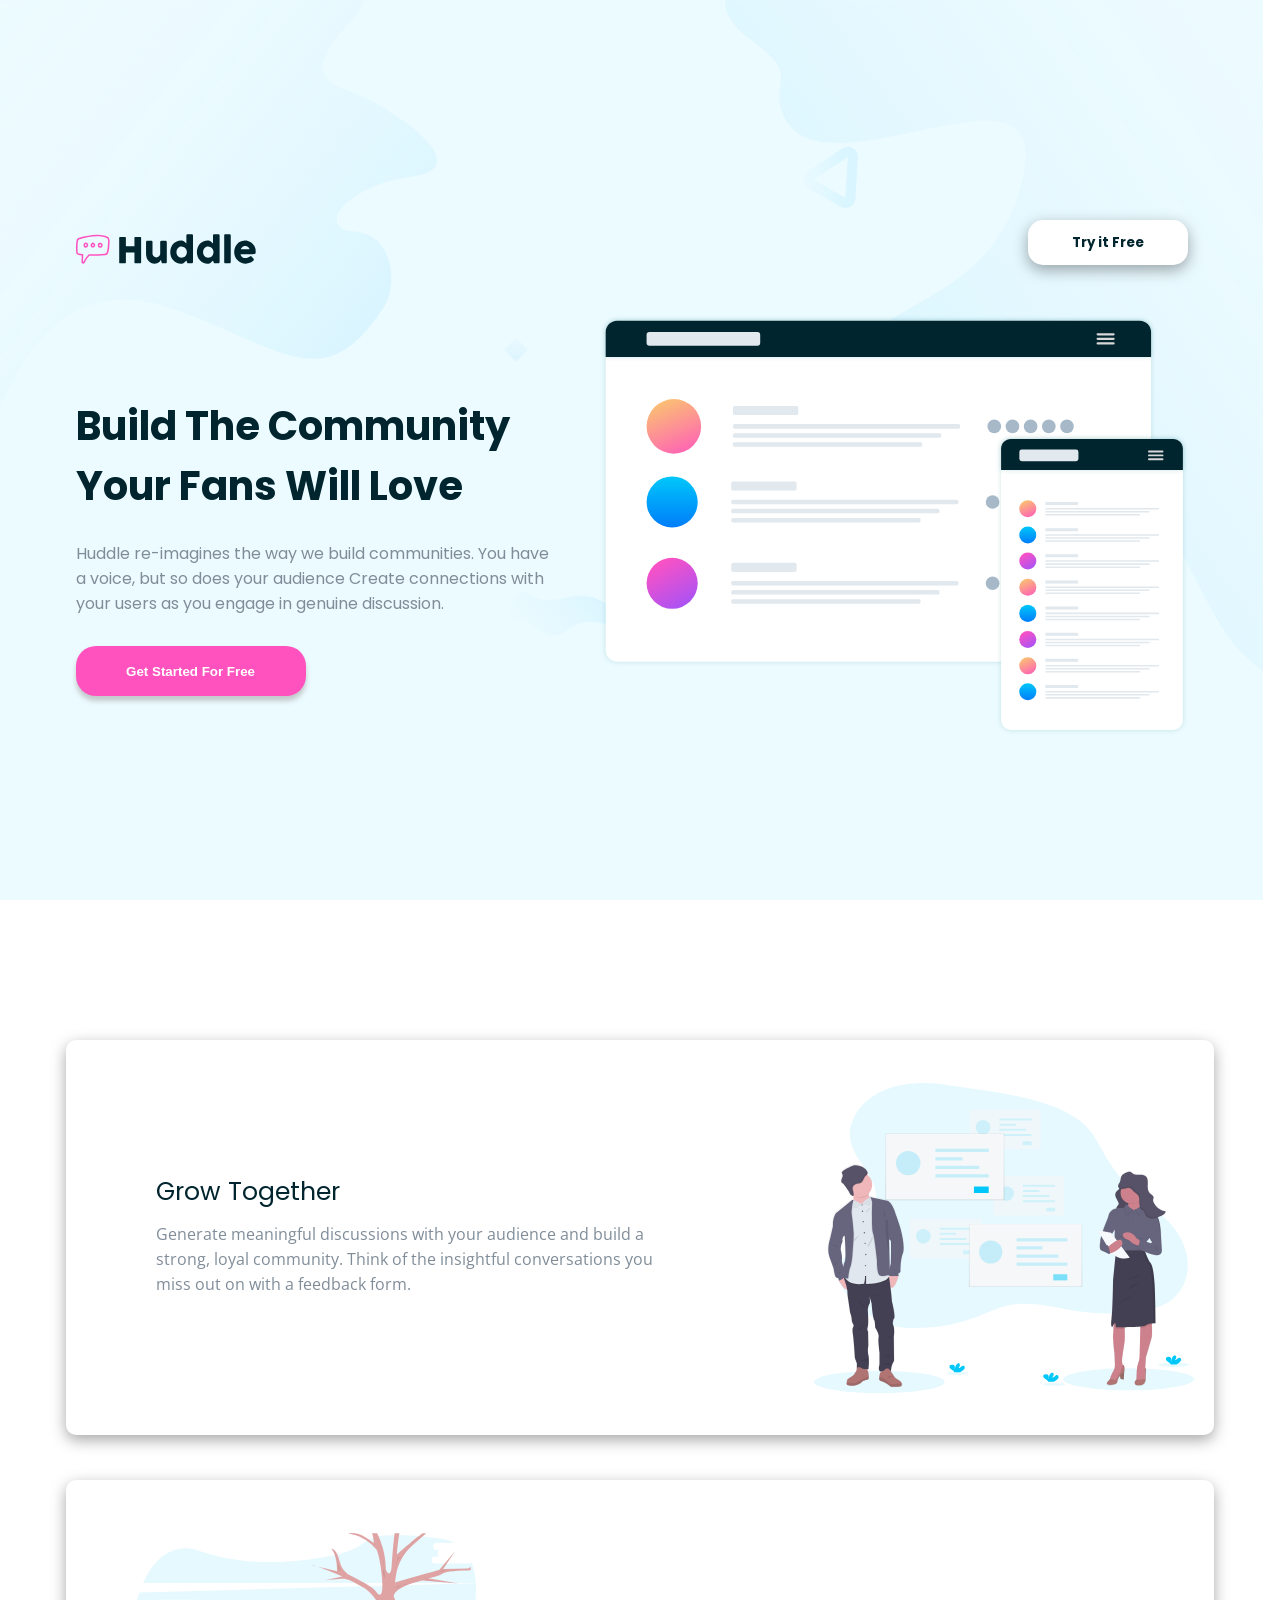
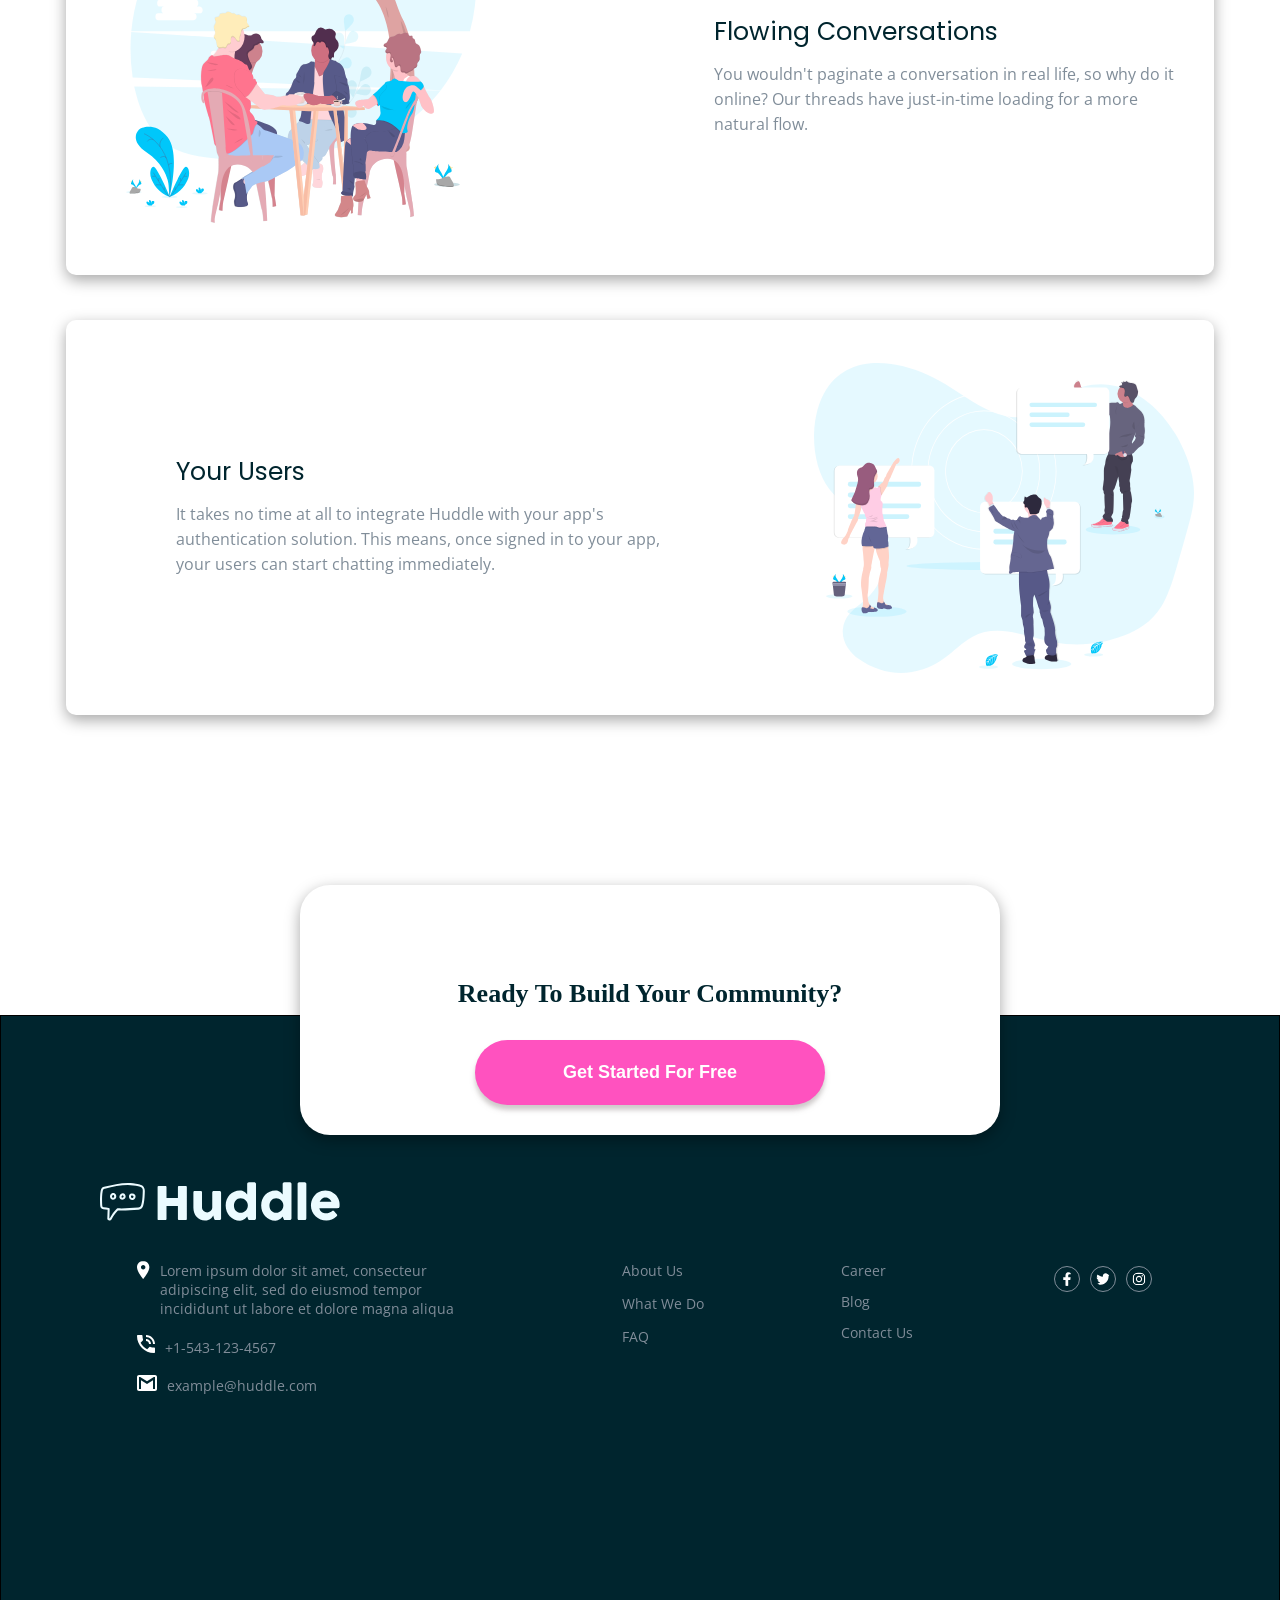
==== index.html @ dee0850d "first commit" ====
<!DOCTYPE html>
<html lang="en">
<head>
    <meta charset="UTF-8">
    <meta name="viewport" content="width=device-width, initial-scale=1.0">
    <link rel="preconnect" href="https://fonts.googleapis.com">
<link rel="preconnect" href="https://fonts.gstatic.com" crossorigin>
<link rel="preconnect" href="https://fonts.googleapis.com">
<link rel="preconnect" href="https://fonts.gstatic.com" crossorigin>
<link href="https://fonts.googleapis.com/css2?family=Poppins:ital,wght@0,600;1,600&display=swap" rel="stylesheet">
<link rel="preconnect" href="https://fonts.googleapis.com">
<link rel="preconnect" href="https://fonts.gstatic.com" crossorigin>
<link href="https://fonts.googleapis.com/css2?family=Open+Sans:ital,wght@0,400;0,700;1,400;1,700&display=swap" rel="stylesheet">
    <link rel="stylesheet" href="index.css">
    <title>HUDDLE</title>
</head>
<body>

    <header>
       <div class="buildh">
        <img class="logo" src="./images/logo.svg" alt=""><br>
        <div class="build">
        <h3 style="line-height: 60px; font-size: 40px; color: hsl(192, 100%, 9%); font-weight: bolder; margin:25px 0px ;">Build The Community <br> Your Fans Will Love</h3>
        <P style="line-height: 25px; color: hsl(208, 11%, 55%);">Huddle re-imagines the way we build communities. You have <br> 
            a voice, but so does your audience Create connections with <br> 
            your users as you engage in genuine discussion.</P></div>
        <button style=" font-weight: 700; box-shadow: 0px 5px 5px 0px rgba(158,152,152,0.51);
        -webkit-box-shadow: 0px 5px 5px 0px rgba(158,152,152,0.51);
        -moz-box-shadow: 0px 5px 5px 0px rgba(158,152,152,0.51); margin: 30px 0px; color: white; background-color: hsl(322, 100%, 66%); border: 0px; width: 230px; height: 50px; border-radius: 20px;">Get Started For Free</button>
       </div>
       <div class="headerR">
        <button  >Try it Free</button><br>
        <img class="mock" src="./images/illustration-mockups.svg" alt="profile">
       </div>


    </header>

    <main>
        <div class="grow">
            <div class="growl">
            <p class="subtopic" > Grow Together </p>
            <p >Generate meaningful discussions with your audience and
                build a strong, loyal community. Think of the insightful
                conversations you miss out on with a feedback form.</p></div>
                <img class="growimg" src="./images/illustration-grow-together.svg" alt="" >
        </div>
        <div class="flow">
            <img class="flowimg" src="./images/illustration-flowing-conversation.svg" alt="">
            <div class="flowr">
            <p class="subtopic">Flowing Conversations</p>
            <p  >You wouldn't paginate a conversation in real life, so why do 
                it online? Our threads have just-in-time loading for a more 
                natural flow.</p>
             </div>  
        </div>
        <div class="your">
            <div class="yourl">
            <p class="subtopic">Your Users</p>
            <p >It takes no time at all to integrate Huddle with your app's 
                authentication solution. This means, once signed in to
                your app, your users can start chatting immediately.
            </p></div>
            <img  class="yourimg" src="./images/illustration-your-users.svg" alt="">
        </div>
        <div class="ready">
            <p  style="line-height: 32px; font-size: 26px; color: hsl(192, 100%, 9%); font-weight: bolder; margin-top:auto;">Ready To Build Your Community?</p>
            <button style=" font-size: 18px; font-weight: 900; box-shadow: 0px 5px 5px 0px rgba(158,152,152,0.51);
        -webkit-box-shadow: 0px 5px 5px 0px rgba(158,152,152,0.51);
        -moz-box-shadow: 0px 5px 5px 0px rgba(158,152,152,0.51); margin: 30px 0px; color: white; background-color: hsl(322, 100%, 66%); border: 0px; width: 350px; height: 65px; border-radius: 50px;">Get Started For Free</button>
        </div>

    </main>

    <footer>
            <div class="lorem">
                    <svg width="240" height="39" xmlns="http://www.w3.org/2000/svg">
                    <g fill-rule="nonzero" fill="none">
                        <path
                            d="M27.967.879C20.242.875 12.182 2.615 4.047 4.872c-1.033.208-2.041.884-2.574 1.72C.983 7.38.805 8.171.652 9c-.79 4.428-.694 8.776-.53 13.594.036 1.103.2 2.41.715 3.205.538.803 1.46 1.313 2.561 1.48a95.99 95.99 0 0 0 4.232.525l-.312 8.698c-.048.692.29 1.267.71 1.598.376.286.795.413 1.225.445.86.065 1.869-.303 2.37-1.257 2.195-4.224 3.572-6.089 6.317-8.895 7.158.176 13.407-.222 20.482-.745 2.501-.065 4.218-2.11 4.672-3.743 1.357-4.232 1.568-9.456 1.712-14.737.061-2.093-.665-4.148-1.95-5.234-1.222-.991-2.702-1.35-4.058-1.718C35.031 1.363 31.263.905 27.967.879zm10.29 3.31c1.358.369 2.555.724 3.31 1.337 1.26 1.339 1.218 2.23 1.2 3.675-.142 5.122-.388 10.093-1.544 13.86-.498 1.405-1.366 2.405-3.006 2.556-7.208.533-13.462.945-20.707.739a1.032 1.032 0 0 0-.763.302c-3.044 3.074-4.601 5.21-6.921 9.676-.054.102-.171.164-.315.175-.097-.005-.136-.08-.142-.148l.314-9.432c.019-.509-.401-.995-.907-1.05a95.48 95.48 0 0 1-5.06-.62c-.726-.111-.994-.31-1.193-.606-.346-.825-.338-1.335-.365-2.128-.162-4.775-.242-8.948.491-13.1.068-.614.298-1.242.542-1.767.404-.632 1.023-.725 1.644-.897 7.956-2.197 15.74-3.84 23.068-3.845 3.592.13 7.364.49 10.354 1.273zm-27.479 8.09c-1.096 1.313-.987 3.096-.14 4.29.442.625 1.132 1.128 1.972 1.242 1.091.09 1.783-.352 2.53-.86 1.353-1.176 1.49-3.228.461-4.71-.524-.755-1.362-1.208-2.218-1.24-1.172.012-1.968.535-2.605 1.277zm11.856-1.072c-1.092.035-1.975.791-2.514 1.607-.617.933-.977 2.101-.478 3.246.96 2.203 4.277 2.176 5.6-.063.61-1.032.454-2.205 0-3.056-.452-.85-1.136-1.543-2.131-1.702a2.494 2.494 0 0 0-.477-.032zm9.625.207c-.34-.008-.69.024-1.018.111-1.312.35-2.429 1.704-2.26 3.437.086.872.487 1.722 1.21 2.308.723.585 1.773.847 2.88.62 1.272-.26 2.06-1.285 2.323-2.275.263-.99.197-1.999-.414-2.817a3.47 3.47 0 0 0-2.72-1.384zm-18.965 1.623c.245.002.438.08.637.366.445.642.321 1.615-.128 2.005-.447.39-.726.424-.922.398-.196-.027-.395-.162-.573-.414-.34-.48-.44-1.256.007-1.81.238-.316.675-.513.98-.545zm9.483.223c.038.006.464.253.668.636.204.383.242.739.048 1.066-.577.976-1.804.712-1.99.287-.07-.162-.017-.813.32-1.32.335-.509.757-.7.954-.67zm10.564.748c.062.083.213.64.096 1.082-.118.442-.31.715-.78.811-.602.124-.94 0-1.193-.207-.254-.205-.425-.552-.462-.923-.09-.92.24-1.133.764-1.273.61-.15 1.3.112 1.575.51z"
                            fill="hsl(193, 100%, 96%)" />
                        <path
                            d="M57.61 4.996c.016-.26.111-.494.287-.701a.875.875 0 0 1 .701-.31h6.826c.23 0 .467.096.712.287a.883.883 0 0 1 .368.724v10.893h11.421V4.996c0-.276.096-.513.287-.712.192-.2.44-.3.747-.3h6.734c.306 0 .574.077.804.23.23.154.345.399.345.736V37.1c0 .337-.1.59-.3.758-.198.169-.459.253-.78.253h-6.803c-.306 0-.555-.084-.747-.253-.191-.168-.287-.42-.287-.758V24.047H66.504V37.1c0 .322-.104.57-.31.747-.207.176-.487.264-.84.264h-6.756c-.643 0-.972-.299-.988-.896V4.996zm62.875 32.725c-.199.168-.41.275-.632.321a3.123 3.123 0 0 1-.631.07h-3.47c-.276 0-.514-.05-.713-.15-.2-.1-.368-.234-.506-.402a2.384 2.384 0 0 1-.344-.575 4.884 4.884 0 0 1-.23-.666l-.712-2.942c-.23.475-.563 1.015-1 1.62a8.495 8.495 0 0 1-1.666 1.7c-.674.53-1.479.974-2.413 1.334-.935.36-2.007.54-3.218.54-1.746 0-3.332-.337-4.757-1.011a10.904 10.904 0 0 1-3.642-2.758c-1.003-1.164-1.781-2.524-2.332-4.08-.552-1.554-.828-3.213-.828-4.974V10.695c0-.582.127-1.022.38-1.321.252-.299.654-.448 1.206-.448h5.308c.66 0 1.111.11 1.356.333.245.222.368.655.368 1.298v14.96c0 .66.15 1.284.448 1.874.299.59.693 1.11 1.184 1.562.49.452 1.045.809 1.666 1.069.62.26 1.252.39 1.896.39.551 0 1.122-.13 1.712-.39a6.361 6.361 0 0 0 1.631-1.046c.498-.436.908-.95 1.23-1.54.322-.59.482-1.214.482-1.872V10.626c0-.26.05-.52.15-.781.1-.26.249-.46.448-.598.199-.122.387-.206.563-.252.176-.046.38-.07.609-.07h5.194c.658 0 1.133.162 1.424.483.291.322.437.751.437 1.287v25.716c0 .29-.065.559-.195.804s-.31.437-.54.574l.137-.068zm26.681-3.172c-.414.414-.87.858-1.367 1.333-.498.475-1.046.92-1.643 1.333a9.3 9.3 0 0 1-1.93 1.023 6.097 6.097 0 0 1-2.23.402c-2.083 0-4.002-.39-5.757-1.172a13.777 13.777 0 0 1-4.527-3.206c-1.264-1.356-2.252-2.953-2.964-4.792-.713-1.838-1.069-3.814-1.069-5.929 0-2.13.356-4.11 1.069-5.94.712-1.83 1.7-3.424 2.964-4.78a13.635 13.635 0 0 1 4.527-3.194c1.755-.774 3.674-1.161 5.757-1.161.843 0 1.613.123 2.31.368a8.51 8.51 0 0 1 1.907.942c.575.383 1.103.816 1.586 1.298.482.483.938.954 1.367 1.414V1.985c0-.49.15-.903.448-1.24.299-.338.747-.506 1.345-.506h5.17c.2 0 .41.042.632.126.222.085.425.203.61.357.183.153.332.337.447.551.115.215.173.452.173.712v34.357c0 1.18-.62 1.77-1.862 1.77h-4.504c-.306 0-.544-.04-.712-.116a1.13 1.13 0 0 1-.426-.333 2.319 2.319 0 0 1-.31-.551 17.13 17.13 0 0 0-.344-.77l-.667-1.793zm-13.214-11.008a8.39 8.39 0 0 0 .471 2.839c.314.88.762 1.643 1.345 2.286a6.384 6.384 0 0 0 2.102 1.528c.82.376 1.728.563 2.724.563.98 0 1.903-.176 2.769-.528a7.058 7.058 0 0 0 2.263-1.46 7.256 7.256 0 0 0 1.552-2.194c.39-.843.609-1.747.655-2.712v-.322a7.26 7.26 0 0 0-.552-2.803 7.427 7.427 0 0 0-1.528-2.344 7.242 7.242 0 0 0-2.298-1.597 6.977 6.977 0 0 0-2.861-.586c-.996 0-1.904.195-2.724.586-.82.39-1.52.923-2.102 1.597a7.236 7.236 0 0 0-1.345 2.344 8.35 8.35 0 0 0-.47 2.803zm48.72 11.008c-.414.414-.87.858-1.368 1.333-.498.475-1.046.92-1.643 1.333a9.3 9.3 0 0 1-1.93 1.023 6.097 6.097 0 0 1-2.23.402c-2.083 0-4.002-.39-5.756-1.172a13.777 13.777 0 0 1-4.528-3.206c-1.263-1.356-2.252-2.953-2.964-4.792-.712-1.838-1.069-3.814-1.069-5.929 0-2.13.357-4.11 1.069-5.94s1.7-3.424 2.964-4.78a13.635 13.635 0 0 1 4.528-3.194c1.754-.774 3.673-1.161 5.756-1.161.843 0 1.613.123 2.31.368a8.51 8.51 0 0 1 1.907.942c.575.383 1.103.816 1.586 1.298.483.483.938.954 1.367 1.414V1.985c0-.49.15-.903.448-1.24.3-.338.747-.506 1.345-.506h5.17c.2 0 .41.042.632.126.223.085.426.203.61.357.183.153.333.337.448.551.114.215.172.452.172.712v34.357c0 1.18-.62 1.77-1.862 1.77h-4.504c-.306 0-.544-.04-.712-.116a1.13 1.13 0 0 1-.425-.333 2.319 2.319 0 0 1-.31-.551 17.13 17.13 0 0 0-.345-.77l-.667-1.793zm-13.215-11.008a8.39 8.39 0 0 0 .471 2.839c.315.88.763 1.643 1.345 2.286a6.384 6.384 0 0 0 2.103 1.528c.82.376 1.727.563 2.723.563.98 0 1.903-.176 2.769-.528a7.058 7.058 0 0 0 2.264-1.46 7.256 7.256 0 0 0 1.55-2.194c.391-.843.61-1.747.656-2.712v-.322a7.26 7.26 0 0 0-.552-2.803 7.427 7.427 0 0 0-1.528-2.344 7.242 7.242 0 0 0-2.298-1.597 6.977 6.977 0 0 0-2.861-.586c-.996 0-1.904.195-2.723.586-.82.39-1.521.923-2.103 1.597a7.236 7.236 0 0 0-1.345 2.344 8.35 8.35 0 0 0-.47 2.803zM197.61 2.008c0-.49.122-.903.367-1.24.246-.338.667-.506 1.264-.506h5.63c.154 0 .315.042.483.126a1.7 1.7 0 0 1 .471.357c.146.153.268.337.368.551.1.215.15.452.15.712v34.334c0 .582-.165 1.022-.495 1.321-.329.299-.754.448-1.275.448h-5.332c-.597 0-1.018-.15-1.264-.448-.245-.299-.367-.74-.367-1.321V2.008zm38.7 32.61a15.31 15.31 0 0 1-4.55 2.907 13.87 13.87 0 0 1-5.355 1.046c-2.1 0-4.083-.383-5.952-1.15a15.494 15.494 0 0 1-4.918-3.182 15.273 15.273 0 0 1-3.355-4.792c-.828-1.838-1.241-3.837-1.241-5.998 0-1.348.164-2.654.494-3.918a15.45 15.45 0 0 1 1.402-3.55 15.055 15.055 0 0 1 2.206-3.045 13.957 13.957 0 0 1 2.907-2.379 14.327 14.327 0 0 1 3.493-1.54 14.084 14.084 0 0 1 3.975-.551c1.272 0 2.505.169 3.7.506 1.195.337 2.318.812 3.367 1.424 1.05.613 2.01 1.349 2.884 2.207a14.896 14.896 0 0 1 2.252 2.815 13.58 13.58 0 0 1 1.46 3.263c.344 1.157.517 2.348.517 3.573 0 .797-.012 1.448-.035 1.954-.023.505-.142.908-.356 1.206-.215.3-.57.506-1.069.62-.498.116-1.23.173-2.194.173h-16.546c.153.98.463 1.8.93 2.46a5.842 5.842 0 0 0 1.62 1.573c.613.391 1.264.67 1.954.84a8.24 8.24 0 0 0 1.953.252c.552 0 1.118-.058 1.7-.172a12.179 12.179 0 0 0 1.69-.46 9.557 9.557 0 0 0 1.493-.667c.452-.252.816-.517 1.092-.792.245-.2.456-.349.632-.449.176-.1.364-.149.563-.149.2 0 .402.07.61.207a4.8 4.8 0 0 1 .7.597l2.436 2.758c.168.2.276.38.322.54.046.161.069.326.069.494 0 .307-.085.571-.253.793a2.89 2.89 0 0 1-.598.586zm-11.054-19.143c-.598 0-1.176.119-1.735.356a6.547 6.547 0 0 0-1.575.954c-.49.398-.93.85-1.321 1.356a8.315 8.315 0 0 0-.954 1.54h11.743a13.536 13.536 0 0 0-1.045-1.655 7.081 7.081 0 0 0-1.287-1.333 5.558 5.558 0 0 0-1.655-.896c-.62-.215-1.344-.322-2.171-.322z"
                            fill="hsl(193, 100%, 96%)" />
                    </g>
                </svg>
                </div>
                <div class="words">
                <div class="locate">
                    <!-- <div> 
                        <ul style="list-style-type: none;">
                            <li style="margin-top: 25%;"><img src="./images/icon-location.svg" alt=""></li>
                            <li  style="margin-top: 410% ; margin-bottom: 100%;"><img src="./images/icon-phone.svg" alt=""></li>
                            <li><img src="./images/icon-email.svg" alt=""></li>
                        </ul>
                    </div> -->
                    <div style="margin-left: 4%;">
                        <div class="loremm">
                            <img class="iconsdown" src="./images/icon-location.svg" alt=""> <p > Lorem ipsum dolor sit amet, consecteur adipiscing elit, sed do eiusmod tempor 
                                incididunt ut labore et dolore magna aliqua
                            </p>
                        </div>
                            <p style="margin:5% 0;"><img class="iconsdown"  src="./images/icon-phone.svg"  alt="">+1-543-123-4567</p>
                            <p><img  class="iconsdown" src="./images/icon-email.svg" alt="">example@huddle.com</p>
                    </div>
                </div>
                <div class="down" >
                
                            <ul class="list1">
                                <li><a href="">About Us</a></li>    
                                <li class="bottomlist" ><a href="">What We Do</a></li>
                                <li><a href="">FAQ</a></li>
                            </ul>
                
                    </div>
                    <div class="down">
                            <ul class="list2">
                                <li><a href="">Career</a></li>
                                <li  class="bottomlist" ><a href="">Blog</a></li>
                                <li><a href="">Contact Us</a></li>
                            </ul>
                    </div>
                <div class="brands">
                <ul class="brand">
                    <li> <img src="./images/facebook-f-brands.svg" alt="" ></li>
                    <li><img src="./images/twitter-brands.svg" alt="" ></li> 
                    <li><img class="insta" src="./images/instagram-brands.svg" alt="" ></li> 
               </ul>
            </div>
            </div>
    </footer>
</body>
</html>
---- index.css ----
*{
    margin: 0;
    padding: 0;
    box-sizing: border-box;
    
}
/* body{
   font-family: 'Open Sans', sans-serif;
    font-family: 'Poppins', sans-serif;
} */
header{
    background-image: url(images/bg-hero-desktop.svg);
    background-color: hsl(193, 100%, 96%);
    display: flex;
    /* align-items: center; */
    justify-content: space-between;
    padding: 0 50px;
    width: 98.7vw;
    height: 100vh;
font-family: 'Poppins', sans-serif;
/* font-family: 'Raleway', sans-serif; ; */
/* margin-left: auto; */
}
.build{
    margin: auto;
}
.buildh{
    margin: auto;
}
.headerR{
display: flex;
flex-direction: column;
align-items: end;
margin: auto;
}
.headerR button{
   margin-top: 55px;
   margin-bottom: 15px;
   background-color:  white;
   border-radius: 15px;
   width: 160px;
   height: 45px;
   border: 0px ;
   box-shadow: rgba(0, 0, 0, 0.35) 0px 5px 15px;
   font-family:'Poppins', sans-serif ;
   color:hsl(192, 100%, 9%) ;
   font-weight: 700;
}
.logo{
    width:180px ;
    height:30px;
    margin-top: 60px;
    margin-bottom: 100px;
}

.mock{
    height: 420px;
    width: 100%;
  margin-top: 10px;
 
}
.grow{
    font-family: 'Open Sans', sans-serif;
    margin: 140px 66px 45px;
    display: flex;
    align-items: center;
   justify-content: space-between;
   height: 395px;
   padding: 0px 20px;
   box-shadow: rgba(0, 0, 0, 0.35) 0px 5px 15px;
   border-radius: 10px;
}
.growl{
    width: 500px;
    margin: 120px 0px;
    margin-left: 70px;
    font-size: 16px;
    line-height: 25px;
   color:hsl(208, 11%, 55%);
    

}
.growimg{
    height: 310px;
    width: 380px;
    margin:40px 0px;
    margin-left: 115px;
}
.flow{
    font-family: 'Open Sans', sans-serif;
    margin: 0px 66px 45px;
    display: flex;
   height: 395px;
   padding: 0px 20px;
   box-shadow: rgba(0, 0, 0, 0.35) 0px 5px 15px;
   border-radius: 10px;
   align-items: center;
   justify-content: space-between;
}
.flowr{
    width: 480px;
    margin: 120px 0px;
    margin-left: 10px;
    font-size: 16px; 
    line-height: 25px;
    color: hsl(208, 11%, 55%);
    

}
.flowimg{
    height: 290px;
    width: 350px;
    margin:40px 40px;
    
}
.your{
    font-family: 'Open Sans', sans-serif;
    margin: 0px 66px 0px;
    display: flex;
   height: 395px;
   padding: 0px 20px;
   box-shadow: rgba(0, 0, 0, 0.35) 0px 5px 15px;
   border-radius: 10px;
   margin-bottom: 50px;
   align-items: center;
   justify-content: space-between;
}
.yourl{
    width: 500px;
    margin: 120px 0px;
    margin-left: 90px;
    font-size: 16px;
    line-height: 25px;
    color: hsl(208, 11%, 55%);
    
    

}
.yourimg{
    height: 310px;
    width: 380px;
    margin:40px 0px;
    margin-left: 100px;
}
.ready{
    background-color: white;
    display: flex;
    flex-direction: column;
    align-items: center;
    justify-content: center;
    height: 250px;
    width: 700px;
    /* border: 1px solid black; */
    /* margin: auto; */
    border-radius: 30px;
    box-shadow: rgba(0, 0, 0, 0.35) 0px 5px 15px;
    /* margin-top: 12%; */
    /* margin: 0px 500px; */
    /* justify-self: center;
    align-self: center; */
   z-index:9 ;
   position: relative;
   top: 120px;
   left: 300px;
   /* margin: 0px 300px; */
   /* left: 270px; */
   /* margin-left: auto;
   margin-right: auto;
width: 50%;
align-self: center; */
/* margin: 0px ; */ 
}
.subtopic{
    font-size: 25px; 
    margin-bottom: 18px;
    font-family: 'Poppins', sans-serif;
    color: hsl(192, 100%, 9%)
}

footer{
    font-family: 'Open Sans', sans-serif;
    background-color:hsl(192, 100%, 9%) ;
    /* background-color:hsl(192, 48%, 76%) ; */
    height: 85vh;
    display: flex;
    flex-direction: column;
    align-items: center;
    padding: 0% 5%;
    padding-top: 13%;
    border: 1px solid black;
}
.lorem{
    width: 300px;
    color: white;
/* border: 1px solid black; */
align-self: flex-start;
margin-bottom: 3%;
padding-left: 3%;
}
.loremm{
    display: flex; 
    align-items: start; 
justify-content: space-evenly;
}
.iconsdown{
    margin-right: 3%;
}

.list1,.list2, .brand,a{
    list-style-type: none;
    justify-content: space-between;
    text-decoration: none;
    color: hsl(208, 11%, 55%);;
}
.bottomlist{
    margin:17% 0;
}
    
.brand{
    display: flex;
}
.brand img{
    border: 1.5px solid hsl(208, 11%, 55%);
    padding: 5px;
   margin: 5px;
   width:26px;
   height:26px;
  border-radius: 13px;
}


.words{
    display: flex;
    justify-content: space-between;
    width: 100%;
    color: hsl(208, 11%, 55%);
    /* border: 1px solid black; */
    height: 51%;
    padding: 0 5%;
    font-size: 14px;
}
.locate{
    display: flex;
    width: 35%; 
    height: max-content;
}
/* .icons,.iconsl{
    margin-right: 20px;
}
.iconsl{
    margin-bottom: 20px;
} */
.insta{
    color:  hsl(208, 11%, 55%);
}

@media screen and (max-width:576px) {
  .grow,.flow,.your{
    flex-direction: column-reverse;
    height: 450px;
    padding: unset;

    /* margin-left: 30px;
    margin-right: 30px; */
    /* margin: 50px 50px; */
    margin: unset;
    justify-content: space-between;
    margin-top: 60px;
    margin-left: 30px;
    margin-right: 30px;
    

  }
.growl,
.flowr,
.yourl{
    width: unset;
    width: 75%;
    padding: unset;
    margin: unset;
    height: 65%;
    line-height: 18px;
    font-size: 12px;
    font-weight: 10;
    margin-top: 50px;
    text-align: center;
    
    
   
}
.growimg,.flowimg,.yourimg{
    align-items: center;
    width: 80%;
    margin: unset;
    height: 50%;
    margin-top: 20px;
    margin-bottom: 10px;


}
.flow{
    flex-direction: column;
}

/* growl{
    margin-top: 20px;
    width: 50%;
    height: 60%;

} */
.growl{
    font-weight: lighter;
}
.subtopic{
    font-size: 18px;
   height: 30px;
   
}
footer{
    color: white;
    height: 1000px;
    flex-direction: column;
   
}
.words{
    flex-direction: column;
    justify-content: unset;

}

.bottomlist{
    margin: unset;
}
.list1{
    margin-top: 20px;
}
.lorem{
    margin-top: 80px;
    gap: 30px;
}
.down{
    line-height: 40px;
    font-size: 20px;
}
.locate{
    width: 300px;
    font-size: 20px;
}
}
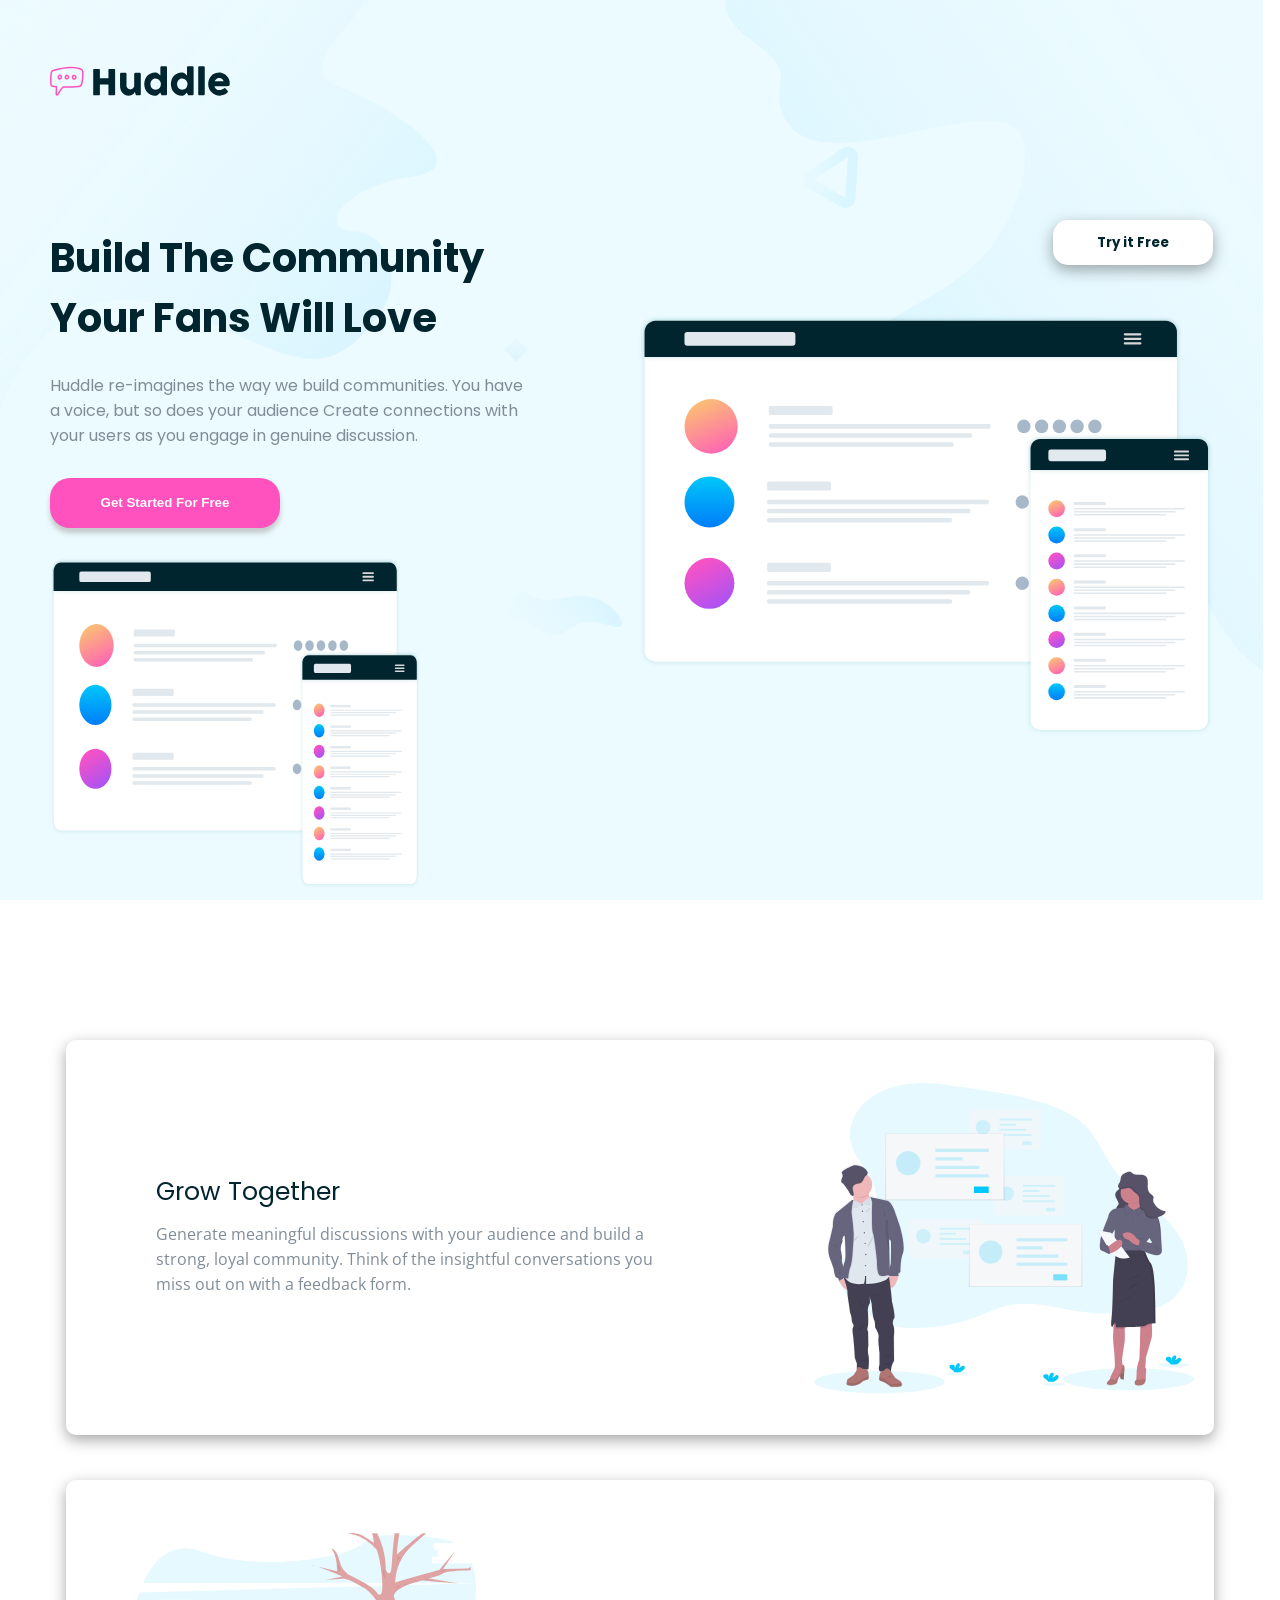
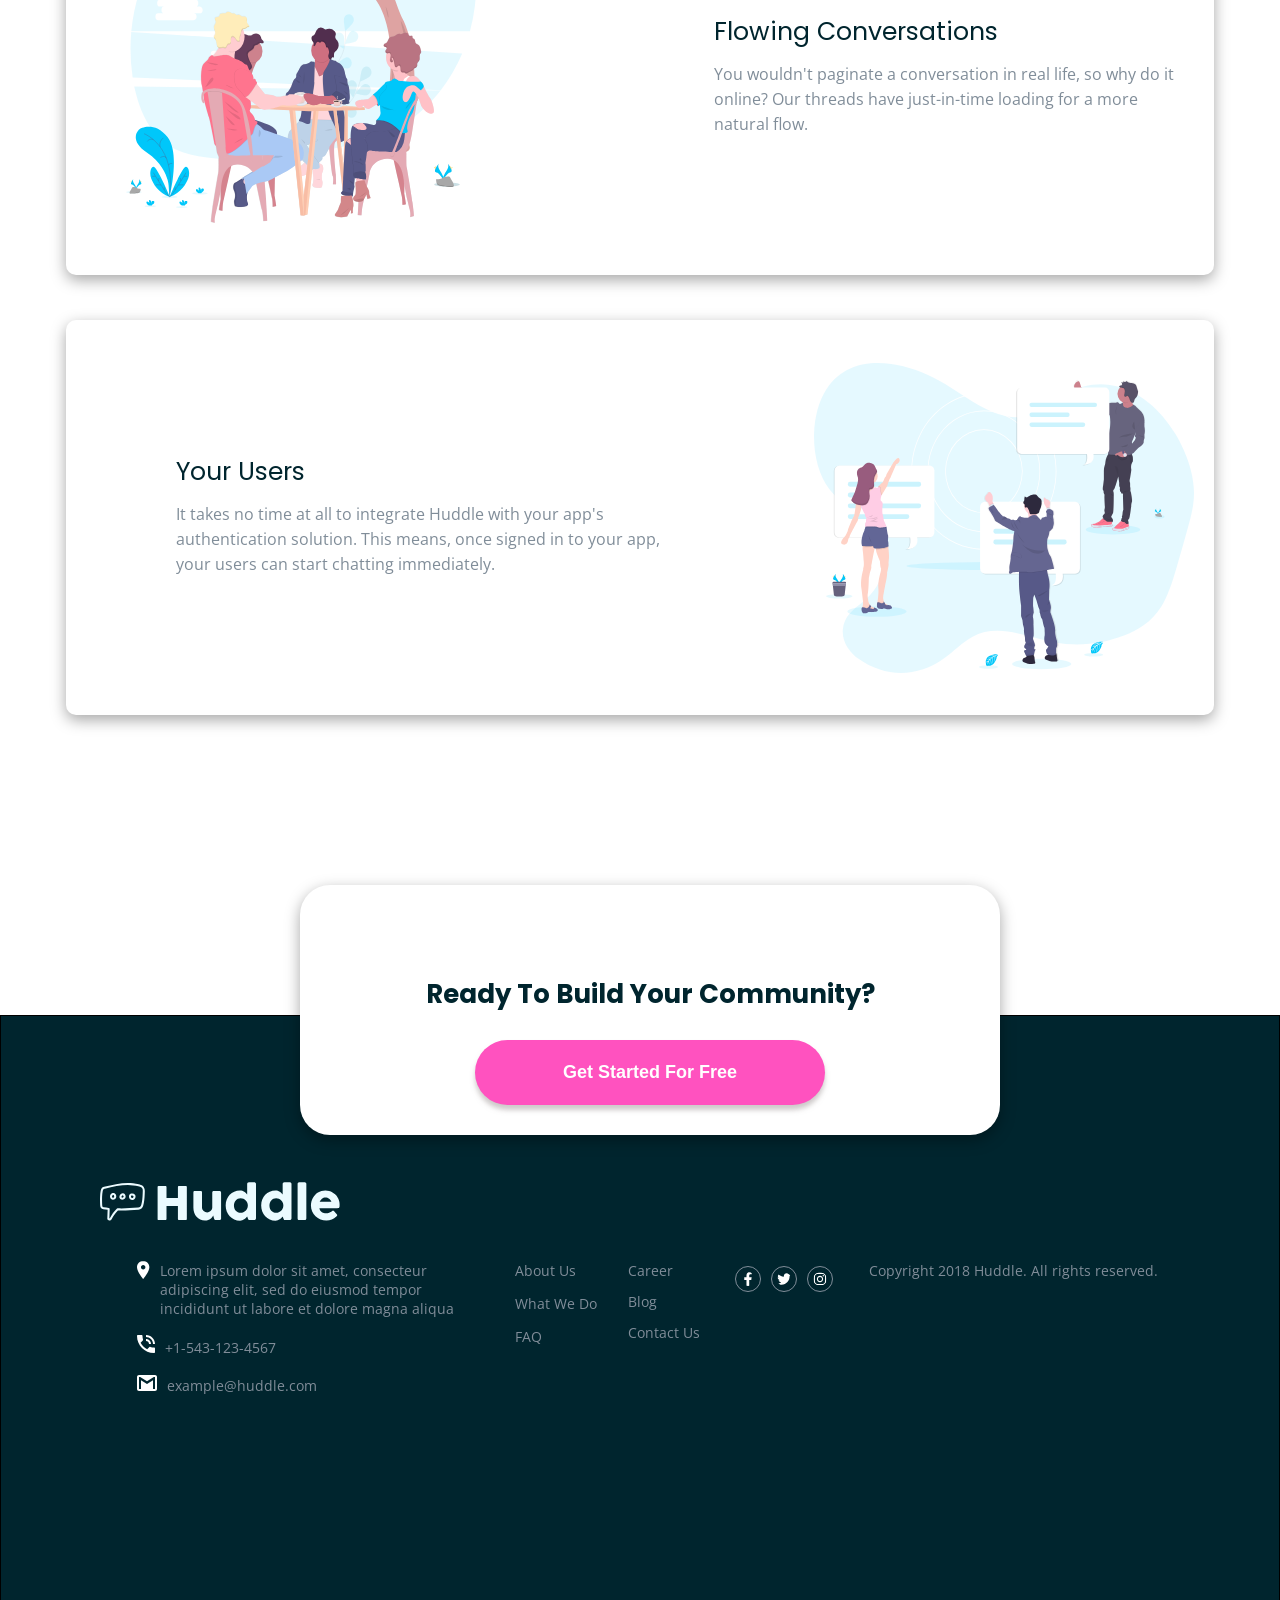
==== commit d6f660f4: "done" ====
--- a/index.html
+++ b/index.html
@@ -20,13 +20,12 @@
        <div class="buildh">
         <img class="logo" src="./images/logo.svg" alt=""><br>
         <div class="build">
-        <h3 style="line-height: 60px; font-size: 40px; color: hsl(192, 100%, 9%); font-weight: bolder; margin:25px 0px ;">Build The Community <br> Your Fans Will Love</h3>
-        <P style="line-height: 25px; color: hsl(208, 11%, 55%);">Huddle re-imagines the way we build communities. You have <br> 
+        <h3 >Build The Community <br> Your Fans Will Love</h3>
+        <P >Huddle re-imagines the way we build communities. You have <br> 
             a voice, but so does your audience Create connections with <br> 
             your users as you engage in genuine discussion.</P></div>
-        <button style=" font-weight: 700; box-shadow: 0px 5px 5px 0px rgba(158,152,152,0.51);
-        -webkit-box-shadow: 0px 5px 5px 0px rgba(158,152,152,0.51);
-        -moz-box-shadow: 0px 5px 5px 0px rgba(158,152,152,0.51); margin: 30px 0px; color: white; background-color: hsl(322, 100%, 66%); border: 0px; width: 230px; height: 50px; border-radius: 20px;">Get Started For Free</button>
+        <button>Get Started For Free</button>
+        <img style="width: 370px; height: 330px; " class="mockm" src="./images/illustration-mockups.svg" alt="profile">
        </div>
        <div class="headerR">
         <button  >Try it Free</button><br>
@@ -64,17 +63,25 @@
             <img  class="yourimg" src="./images/illustration-your-users.svg" alt="">
         </div>
         <div class="ready">
-            <p  style="line-height: 32px; font-size: 26px; color: hsl(192, 100%, 9%); font-weight: bolder; margin-top:auto;">Ready To Build Your Community?</p>
-            <button style=" font-size: 18px; font-weight: 900; box-shadow: 0px 5px 5px 0px rgba(158,152,152,0.51);
-        -webkit-box-shadow: 0px 5px 5px 0px rgba(158,152,152,0.51);
-        -moz-box-shadow: 0px 5px 5px 0px rgba(158,152,152,0.51); margin: 30px 0px; color: white; background-color: hsl(322, 100%, 66%); border: 0px; width: 350px; height: 65px; border-radius: 50px;">Get Started For Free</button>
+            <p class="readyword" >Ready To Build Your Community?</p>
+            <button >Get Started For Free</button>
         </div>
 
     </main>
 
     <footer>
             <div class="lorem">
-                    <svg width="240" height="39" xmlns="http://www.w3.org/2000/svg">
+                    <svg class="footlogo" width="240" height="39" xmlns="http://www.w3.org/2000/svg">
+                    <g fill-rule="nonzero" fill="none">
+                        <path
+                            d="M27.967.879C20.242.875 12.182 2.615 4.047 4.872c-1.033.208-2.041.884-2.574 1.72C.983 7.38.805 8.171.652 9c-.79 4.428-.694 8.776-.53 13.594.036 1.103.2 2.41.715 3.205.538.803 1.46 1.313 2.561 1.48a95.99 95.99 0 0 0 4.232.525l-.312 8.698c-.048.692.29 1.267.71 1.598.376.286.795.413 1.225.445.86.065 1.869-.303 2.37-1.257 2.195-4.224 3.572-6.089 6.317-8.895 7.158.176 13.407-.222 20.482-.745 2.501-.065 4.218-2.11 4.672-3.743 1.357-4.232 1.568-9.456 1.712-14.737.061-2.093-.665-4.148-1.95-5.234-1.222-.991-2.702-1.35-4.058-1.718C35.031 1.363 31.263.905 27.967.879zm10.29 3.31c1.358.369 2.555.724 3.31 1.337 1.26 1.339 1.218 2.23 1.2 3.675-.142 5.122-.388 10.093-1.544 13.86-.498 1.405-1.366 2.405-3.006 2.556-7.208.533-13.462.945-20.707.739a1.032 1.032 0 0 0-.763.302c-3.044 3.074-4.601 5.21-6.921 9.676-.054.102-.171.164-.315.175-.097-.005-.136-.08-.142-.148l.314-9.432c.019-.509-.401-.995-.907-1.05a95.48 95.48 0 0 1-5.06-.62c-.726-.111-.994-.31-1.193-.606-.346-.825-.338-1.335-.365-2.128-.162-4.775-.242-8.948.491-13.1.068-.614.298-1.242.542-1.767.404-.632 1.023-.725 1.644-.897 7.956-2.197 15.74-3.84 23.068-3.845 3.592.13 7.364.49 10.354 1.273zm-27.479 8.09c-1.096 1.313-.987 3.096-.14 4.29.442.625 1.132 1.128 1.972 1.242 1.091.09 1.783-.352 2.53-.86 1.353-1.176 1.49-3.228.461-4.71-.524-.755-1.362-1.208-2.218-1.24-1.172.012-1.968.535-2.605 1.277zm11.856-1.072c-1.092.035-1.975.791-2.514 1.607-.617.933-.977 2.101-.478 3.246.96 2.203 4.277 2.176 5.6-.063.61-1.032.454-2.205 0-3.056-.452-.85-1.136-1.543-2.131-1.702a2.494 2.494 0 0 0-.477-.032zm9.625.207c-.34-.008-.69.024-1.018.111-1.312.35-2.429 1.704-2.26 3.437.086.872.487 1.722 1.21 2.308.723.585 1.773.847 2.88.62 1.272-.26 2.06-1.285 2.323-2.275.263-.99.197-1.999-.414-2.817a3.47 3.47 0 0 0-2.72-1.384zm-18.965 1.623c.245.002.438.08.637.366.445.642.321 1.615-.128 2.005-.447.39-.726.424-.922.398-.196-.027-.395-.162-.573-.414-.34-.48-.44-1.256.007-1.81.238-.316.675-.513.98-.545zm9.483.223c.038.006.464.253.668.636.204.383.242.739.048 1.066-.577.976-1.804.712-1.99.287-.07-.162-.017-.813.32-1.32.335-.509.757-.7.954-.67zm10.564.748c.062.083.213.64.096 1.082-.118.442-.31.715-.78.811-.602.124-.94 0-1.193-.207-.254-.205-.425-.552-.462-.923-.09-.92.24-1.133.764-1.273.61-.15 1.3.112 1.575.51z"
+                            fill="hsl(193, 100%, 96%)" />
+                        <path
+                            d="M57.61 4.996c.016-.26.111-.494.287-.701a.875.875 0 0 1 .701-.31h6.826c.23 0 .467.096.712.287a.883.883 0 0 1 .368.724v10.893h11.421V4.996c0-.276.096-.513.287-.712.192-.2.44-.3.747-.3h6.734c.306 0 .574.077.804.23.23.154.345.399.345.736V37.1c0 .337-.1.59-.3.758-.198.169-.459.253-.78.253h-6.803c-.306 0-.555-.084-.747-.253-.191-.168-.287-.42-.287-.758V24.047H66.504V37.1c0 .322-.104.57-.31.747-.207.176-.487.264-.84.264h-6.756c-.643 0-.972-.299-.988-.896V4.996zm62.875 32.725c-.199.168-.41.275-.632.321a3.123 3.123 0 0 1-.631.07h-3.47c-.276 0-.514-.05-.713-.15-.2-.1-.368-.234-.506-.402a2.384 2.384 0 0 1-.344-.575 4.884 4.884 0 0 1-.23-.666l-.712-2.942c-.23.475-.563 1.015-1 1.62a8.495 8.495 0 0 1-1.666 1.7c-.674.53-1.479.974-2.413 1.334-.935.36-2.007.54-3.218.54-1.746 0-3.332-.337-4.757-1.011a10.904 10.904 0 0 1-3.642-2.758c-1.003-1.164-1.781-2.524-2.332-4.08-.552-1.554-.828-3.213-.828-4.974V10.695c0-.582.127-1.022.38-1.321.252-.299.654-.448 1.206-.448h5.308c.66 0 1.111.11 1.356.333.245.222.368.655.368 1.298v14.96c0 .66.15 1.284.448 1.874.299.59.693 1.11 1.184 1.562.49.452 1.045.809 1.666 1.069.62.26 1.252.39 1.896.39.551 0 1.122-.13 1.712-.39a6.361 6.361 0 0 0 1.631-1.046c.498-.436.908-.95 1.23-1.54.322-.59.482-1.214.482-1.872V10.626c0-.26.05-.52.15-.781.1-.26.249-.46.448-.598.199-.122.387-.206.563-.252.176-.046.38-.07.609-.07h5.194c.658 0 1.133.162 1.424.483.291.322.437.751.437 1.287v25.716c0 .29-.065.559-.195.804s-.31.437-.54.574l.137-.068zm26.681-3.172c-.414.414-.87.858-1.367 1.333-.498.475-1.046.92-1.643 1.333a9.3 9.3 0 0 1-1.93 1.023 6.097 6.097 0 0 1-2.23.402c-2.083 0-4.002-.39-5.757-1.172a13.777 13.777 0 0 1-4.527-3.206c-1.264-1.356-2.252-2.953-2.964-4.792-.713-1.838-1.069-3.814-1.069-5.929 0-2.13.356-4.11 1.069-5.94.712-1.83 1.7-3.424 2.964-4.78a13.635 13.635 0 0 1 4.527-3.194c1.755-.774 3.674-1.161 5.757-1.161.843 0 1.613.123 2.31.368a8.51 8.51 0 0 1 1.907.942c.575.383 1.103.816 1.586 1.298.482.483.938.954 1.367 1.414V1.985c0-.49.15-.903.448-1.24.299-.338.747-.506 1.345-.506h5.17c.2 0 .41.042.632.126.222.085.425.203.61.357.183.153.332.337.447.551.115.215.173.452.173.712v34.357c0 1.18-.62 1.77-1.862 1.77h-4.504c-.306 0-.544-.04-.712-.116a1.13 1.13 0 0 1-.426-.333 2.319 2.319 0 0 1-.31-.551 17.13 17.13 0 0 0-.344-.77l-.667-1.793zm-13.214-11.008a8.39 8.39 0 0 0 .471 2.839c.314.88.762 1.643 1.345 2.286a6.384 6.384 0 0 0 2.102 1.528c.82.376 1.728.563 2.724.563.98 0 1.903-.176 2.769-.528a7.058 7.058 0 0 0 2.263-1.46 7.256 7.256 0 0 0 1.552-2.194c.39-.843.609-1.747.655-2.712v-.322a7.26 7.26 0 0 0-.552-2.803 7.427 7.427 0 0 0-1.528-2.344 7.242 7.242 0 0 0-2.298-1.597 6.977 6.977 0 0 0-2.861-.586c-.996 0-1.904.195-2.724.586-.82.39-1.52.923-2.102 1.597a7.236 7.236 0 0 0-1.345 2.344 8.35 8.35 0 0 0-.47 2.803zm48.72 11.008c-.414.414-.87.858-1.368 1.333-.498.475-1.046.92-1.643 1.333a9.3 9.3 0 0 1-1.93 1.023 6.097 6.097 0 0 1-2.23.402c-2.083 0-4.002-.39-5.756-1.172a13.777 13.777 0 0 1-4.528-3.206c-1.263-1.356-2.252-2.953-2.964-4.792-.712-1.838-1.069-3.814-1.069-5.929 0-2.13.357-4.11 1.069-5.94s1.7-3.424 2.964-4.78a13.635 13.635 0 0 1 4.528-3.194c1.754-.774 3.673-1.161 5.756-1.161.843 0 1.613.123 2.31.368a8.51 8.51 0 0 1 1.907.942c.575.383 1.103.816 1.586 1.298.483.483.938.954 1.367 1.414V1.985c0-.49.15-.903.448-1.24.3-.338.747-.506 1.345-.506h5.17c.2 0 .41.042.632.126.223.085.426.203.61.357.183.153.333.337.448.551.114.215.172.452.172.712v34.357c0 1.18-.62 1.77-1.862 1.77h-4.504c-.306 0-.544-.04-.712-.116a1.13 1.13 0 0 1-.425-.333 2.319 2.319 0 0 1-.31-.551 17.13 17.13 0 0 0-.345-.77l-.667-1.793zm-13.215-11.008a8.39 8.39 0 0 0 .471 2.839c.315.88.763 1.643 1.345 2.286a6.384 6.384 0 0 0 2.103 1.528c.82.376 1.727.563 2.723.563.98 0 1.903-.176 2.769-.528a7.058 7.058 0 0 0 2.264-1.46 7.256 7.256 0 0 0 1.55-2.194c.391-.843.61-1.747.656-2.712v-.322a7.26 7.26 0 0 0-.552-2.803 7.427 7.427 0 0 0-1.528-2.344 7.242 7.242 0 0 0-2.298-1.597 6.977 6.977 0 0 0-2.861-.586c-.996 0-1.904.195-2.723.586-.82.39-1.521.923-2.103 1.597a7.236 7.236 0 0 0-1.345 2.344 8.35 8.35 0 0 0-.47 2.803zM197.61 2.008c0-.49.122-.903.367-1.24.246-.338.667-.506 1.264-.506h5.63c.154 0 .315.042.483.126a1.7 1.7 0 0 1 .471.357c.146.153.268.337.368.551.1.215.15.452.15.712v34.334c0 .582-.165 1.022-.495 1.321-.329.299-.754.448-1.275.448h-5.332c-.597 0-1.018-.15-1.264-.448-.245-.299-.367-.74-.367-1.321V2.008zm38.7 32.61a15.31 15.31 0 0 1-4.55 2.907 13.87 13.87 0 0 1-5.355 1.046c-2.1 0-4.083-.383-5.952-1.15a15.494 15.494 0 0 1-4.918-3.182 15.273 15.273 0 0 1-3.355-4.792c-.828-1.838-1.241-3.837-1.241-5.998 0-1.348.164-2.654.494-3.918a15.45 15.45 0 0 1 1.402-3.55 15.055 15.055 0 0 1 2.206-3.045 13.957 13.957 0 0 1 2.907-2.379 14.327 14.327 0 0 1 3.493-1.54 14.084 14.084 0 0 1 3.975-.551c1.272 0 2.505.169 3.7.506 1.195.337 2.318.812 3.367 1.424 1.05.613 2.01 1.349 2.884 2.207a14.896 14.896 0 0 1 2.252 2.815 13.58 13.58 0 0 1 1.46 3.263c.344 1.157.517 2.348.517 3.573 0 .797-.012 1.448-.035 1.954-.023.505-.142.908-.356 1.206-.215.3-.57.506-1.069.62-.498.116-1.23.173-2.194.173h-16.546c.153.98.463 1.8.93 2.46a5.842 5.842 0 0 0 1.62 1.573c.613.391 1.264.67 1.954.84a8.24 8.24 0 0 0 1.953.252c.552 0 1.118-.058 1.7-.172a12.179 12.179 0 0 0 1.69-.46 9.557 9.557 0 0 0 1.493-.667c.452-.252.816-.517 1.092-.792.245-.2.456-.349.632-.449.176-.1.364-.149.563-.149.2 0 .402.07.61.207a4.8 4.8 0 0 1 .7.597l2.436 2.758c.168.2.276.38.322.54.046.161.069.326.069.494 0 .307-.085.571-.253.793a2.89 2.89 0 0 1-.598.586zm-11.054-19.143c-.598 0-1.176.119-1.735.356a6.547 6.547 0 0 0-1.575.954c-.49.398-.93.85-1.321 1.356a8.315 8.315 0 0 0-.954 1.54h11.743a13.536 13.536 0 0 0-1.045-1.655 7.081 7.081 0 0 0-1.287-1.333 5.558 5.558 0 0 0-1.655-.896c-.62-.215-1.344-.322-2.171-.322z"
+                            fill="hsl(193, 100%, 96%)" />
+                    </g>
+                </svg>
+                <svg class="footerlogo"  width="240px" height="39" xmlns="http://www.w3.org/2000/svg">
                     <g fill-rule="nonzero" fill="none">
                         <path
                             d="M27.967.879C20.242.875 12.182 2.615 4.047 4.872c-1.033.208-2.041.884-2.574 1.72C.983 7.38.805 8.171.652 9c-.79 4.428-.694 8.776-.53 13.594.036 1.103.2 2.41.715 3.205.538.803 1.46 1.313 2.561 1.48a95.99 95.99 0 0 0 4.232.525l-.312 8.698c-.048.692.29 1.267.71 1.598.376.286.795.413 1.225.445.86.065 1.869-.303 2.37-1.257 2.195-4.224 3.572-6.089 6.317-8.895 7.158.176 13.407-.222 20.482-.745 2.501-.065 4.218-2.11 4.672-3.743 1.357-4.232 1.568-9.456 1.712-14.737.061-2.093-.665-4.148-1.95-5.234-1.222-.991-2.702-1.35-4.058-1.718C35.031 1.363 31.263.905 27.967.879zm10.29 3.31c1.358.369 2.555.724 3.31 1.337 1.26 1.339 1.218 2.23 1.2 3.675-.142 5.122-.388 10.093-1.544 13.86-.498 1.405-1.366 2.405-3.006 2.556-7.208.533-13.462.945-20.707.739a1.032 1.032 0 0 0-.763.302c-3.044 3.074-4.601 5.21-6.921 9.676-.054.102-.171.164-.315.175-.097-.005-.136-.08-.142-.148l.314-9.432c.019-.509-.401-.995-.907-1.05a95.48 95.48 0 0 1-5.06-.62c-.726-.111-.994-.31-1.193-.606-.346-.825-.338-1.335-.365-2.128-.162-4.775-.242-8.948.491-13.1.068-.614.298-1.242.542-1.767.404-.632 1.023-.725 1.644-.897 7.956-2.197 15.74-3.84 23.068-3.845 3.592.13 7.364.49 10.354 1.273zm-27.479 8.09c-1.096 1.313-.987 3.096-.14 4.29.442.625 1.132 1.128 1.972 1.242 1.091.09 1.783-.352 2.53-.86 1.353-1.176 1.49-3.228.461-4.71-.524-.755-1.362-1.208-2.218-1.24-1.172.012-1.968.535-2.605 1.277zm11.856-1.072c-1.092.035-1.975.791-2.514 1.607-.617.933-.977 2.101-.478 3.246.96 2.203 4.277 2.176 5.6-.063.61-1.032.454-2.205 0-3.056-.452-.85-1.136-1.543-2.131-1.702a2.494 2.494 0 0 0-.477-.032zm9.625.207c-.34-.008-.69.024-1.018.111-1.312.35-2.429 1.704-2.26 3.437.086.872.487 1.722 1.21 2.308.723.585 1.773.847 2.88.62 1.272-.26 2.06-1.285 2.323-2.275.263-.99.197-1.999-.414-2.817a3.47 3.47 0 0 0-2.72-1.384zm-18.965 1.623c.245.002.438.08.637.366.445.642.321 1.615-.128 2.005-.447.39-.726.424-.922.398-.196-.027-.395-.162-.573-.414-.34-.48-.44-1.256.007-1.81.238-.316.675-.513.98-.545zm9.483.223c.038.006.464.253.668.636.204.383.242.739.048 1.066-.577.976-1.804.712-1.99.287-.07-.162-.017-.813.32-1.32.335-.509.757-.7.954-.67zm10.564.748c.062.083.213.64.096 1.082-.118.442-.31.715-.78.811-.602.124-.94 0-1.193-.207-.254-.205-.425-.552-.462-.923-.09-.92.24-1.133.764-1.273.61-.15 1.3.112 1.575.51z"
@@ -94,9 +101,9 @@
                             <li><img src="./images/icon-email.svg" alt=""></li>
                         </ul>
                     </div> -->
-                    <div style="margin-left: 4%;">
+                    <div class="okmo" style="margin-left: 4%;">
                         <div class="loremm">
-                            <img class="iconsdown" src="./images/icon-location.svg" alt=""> <p > Lorem ipsum dolor sit amet, consecteur adipiscing elit, sed do eiusmod tempor 
+                            <img class="iconsdown" src="./images/icon-location.svg" alt=""> <p class="loremword"> Lorem ipsum dolor sit amet, consecteur adipiscing elit, sed do eiusmod tempor 
                                 incididunt ut labore et dolore magna aliqua
                             </p>
                         </div>
@@ -127,6 +134,11 @@
                     <li><img class="insta" src="./images/instagram-brands.svg" alt="" ></li> 
                </ul>
             </div>
+            <div>
+                <p class="copyright">
+                    <img src="./images/" alt="">Copyright 2018 Huddle. All rights reserved.
+                </p>
+            </div>
             </div>
     </footer>
 </body>
--- a/index.css
+++ b/index.css
@@ -24,8 +24,33 @@
 .build{
     margin: auto;
 }
+.build h3{
+    line-height: 60px; 
+    font-size: 40px; 
+    color: hsl(192, 100%, 9%);
+     font-weight: bolder;
+      margin:25px 0px ;
+}
 .buildh{
     margin: auto;
+
+}
+.buildh button{
+     font-weight: 700;
+      box-shadow: 0px 5px 5px 0px rgba(158,152,152,0.51);
+    -webkit-box-shadow: 0px 5px 5px 0px rgba(158,152,152,0.51);
+    -moz-box-shadow: 0px 5px 5px 0px rgba(158,152,152,0.51);
+     margin: 30px 0px;
+      color: white; 
+      background-color: hsl(322, 100%, 66%);
+       border: 0px; 
+       width: 230px;
+        height: 50px; 
+    border-radius: 20px;
+}
+.build p{
+    line-height: 25px;
+     color: hsl(208, 11%, 55%);
 }
 .headerR{
 display: flex;
@@ -143,6 +168,7 @@
     margin-left: 100px;
 }
 .ready{
+    font-family: 'Poppins', sans-serif;
     background-color: white;
     display: flex;
     flex-direction: column;
@@ -176,7 +202,19 @@
     font-family: 'Poppins', sans-serif;
     color: hsl(192, 100%, 9%)
 }
-
+.readyword{
+    line-height: 32px; 
+    font-size: 26px;
+     color: hsl(192, 100%, 9%); 
+    font-weight: bolder;
+     margin-top:auto;
+}
+.ready button{
+     font-size: 18px; font-weight: 900; box-shadow: 0px 5px 5px 0px rgba(158,152,152,0.51);
+        -webkit-box-shadow: 0px 5px 5px 0px rgba(158,152,152,0.51);
+        -moz-box-shadow: 0px 5px 5px 0px rgba(158,152,152,0.51); margin: 30px 0px; color: white; background-color: hsl(322, 100%, 66%); border: 0px; width: 350px; height: 65px;
+         border-radius: 50px;
+}
 footer{
     font-family: 'Open Sans', sans-serif;
     background-color:hsl(192, 100%, 9%) ;
@@ -253,9 +291,79 @@
 .insta{
     color:  hsl(208, 11%, 55%);
 }
+.footerlogo{
+    display: none;
+}
 
 @media screen and (max-width:576px) {
-  .grow,.flow,.your{
+ header{
+    background-image: url(images/bg-hero-mobile.svg);
+    padding: 10px;
+    align-items: flex-start;
+
+
+}
+ .mock{
+    display: none;
+ }
+ .headerR{
+    flex-direction: row;
+    align-items: flex-end;
+    justify-content: start;
+    height: 50px;
+    width: 100px;
+    margin: 0;
+z-index: 9;
+position: absolute;
+top: 20px;
+left: 270px;
+
+ }
+ .headerR button{
+    height: 25px;
+ }
+ .build{
+width:350px;
+padding: auto;
+text-align: center;
+ }
+ .logo{
+    height: 18px;
+    width: 100px;
+    margin-bottom: 10px;
+    margin-top: 20px;
+ }
+ .build h3{
+    line-height: 40px; 
+    font-size: 30px; 
+    color: hsl(192, 100%, 9%);
+     font-weight: bolder;
+      margin:25px 0px ;
+      width: 400;
+}
+.buildh{
+    margin: 0;
+   
+}
+.buildh button{
+    margin: 0 70px;
+    margin-bottom: 10px;
+}
+.build p{
+    font-family: 'Open Sans', sans-serif;
+    color: hsl(192, 100%, 9%); 
+    font-size: 18px;
+    line-height: 30px;
+    width: 340px;
+    margin-bottom: 25px;
+}
+.build br{
+    display: none;
+}
+ 
+ 
+ 
+    .grow,.flow,.your{
     flex-direction: column-reverse;
     height: 450px;
     padding: unset;
@@ -320,11 +428,21 @@
     color: white;
     height: 1000px;
     flex-direction: column;
+    font-family: 'Open Sans', sans-serif;
+    margin-top: 140px;
    
+}
+
+.footerlogo{
+    display: unset;
+}
+.footlogo{
+    display: none;
 }
 .words{
     flex-direction: column;
     justify-content: unset;
+    padding: 0;
 
 }
 
@@ -337,13 +455,93 @@
 .lorem{
     margin-top: 80px;
     gap: 30px;
-}
+    font-size: 8px;
+}
+
+
+.locate div{
+    color: white;
+    margin-bottom: 40px;
+}
+.words a{
+    color: white;
+    font-size: 25px;
+    margin: 5px;
+}
+.brand{
+    display: flex;
+    justify-content: unset;
+    margin-left: 100px;
+    margin-top: 40px;
+}
+.brand img{
+    border: 1.5px solid hsl(208, 11%, 55%);
+    padding: 5px;
+   width:40px;
+   height: 40px;
+  border-radius: 20px;
+}
+
 .down{
-    line-height: 40px;
+    line-height: 60px;
     font-size: 20px;
 }
 .locate{
     width: 300px;
     font-size: 20px;
 }
+.ready{
+    margin: unset;
+    width: 100px;
+}
+.readyword{
+    width: 151px;
+    line-height: 22px; 
+    font-size: 16px; 
+    color: hsl(192, 100%, 9%); 
+    font-weight: bold;
+     margin-top:auto;
+}
+.ready  button{
+   
+     font-size: 12px; 
+     font-weight: 800; 
+     box-shadow: 0px 5px 5px 0px rgba(158,152,152,0.51);
+        -webkit-box-shadow: 0px 5px 5px 0px rgba(158,152,152,0.51);
+        -moz-box-shadow: 0px 5px 5px 0px rgba(158,152,152,0.51);
+         margin: 10px 0px;
+          color: white;
+           background-color: hsl(322, 100%, 66%); 
+           border: 0px;
+            width: 80%;
+             height: 55px;
+         border-radius: 50px;
+}
+.ready{
+    background-color: white;
+    display: flex;
+    flex-direction: column;
+    align-items: center;
+    justify-content: center;
+    height: 150px;
+    width: 350px;
+    border-radius: 30px;
+    box-shadow: rgba(0, 0, 0, 0.35) 0px 5px 15px;
+    font-family: 'Poppins', sans-serif;
+   z-index:9 ;
+   position: absolute;
+   top: 2380px;
+   left: 12px;
+   text-align: center;
+  
+}
+*{
+    box-sizing: border-box;
+    overflow-block: hidden;
+}
+.copyright{
+    margin-left: 30px;
+    color: white;
+}
+
 }
